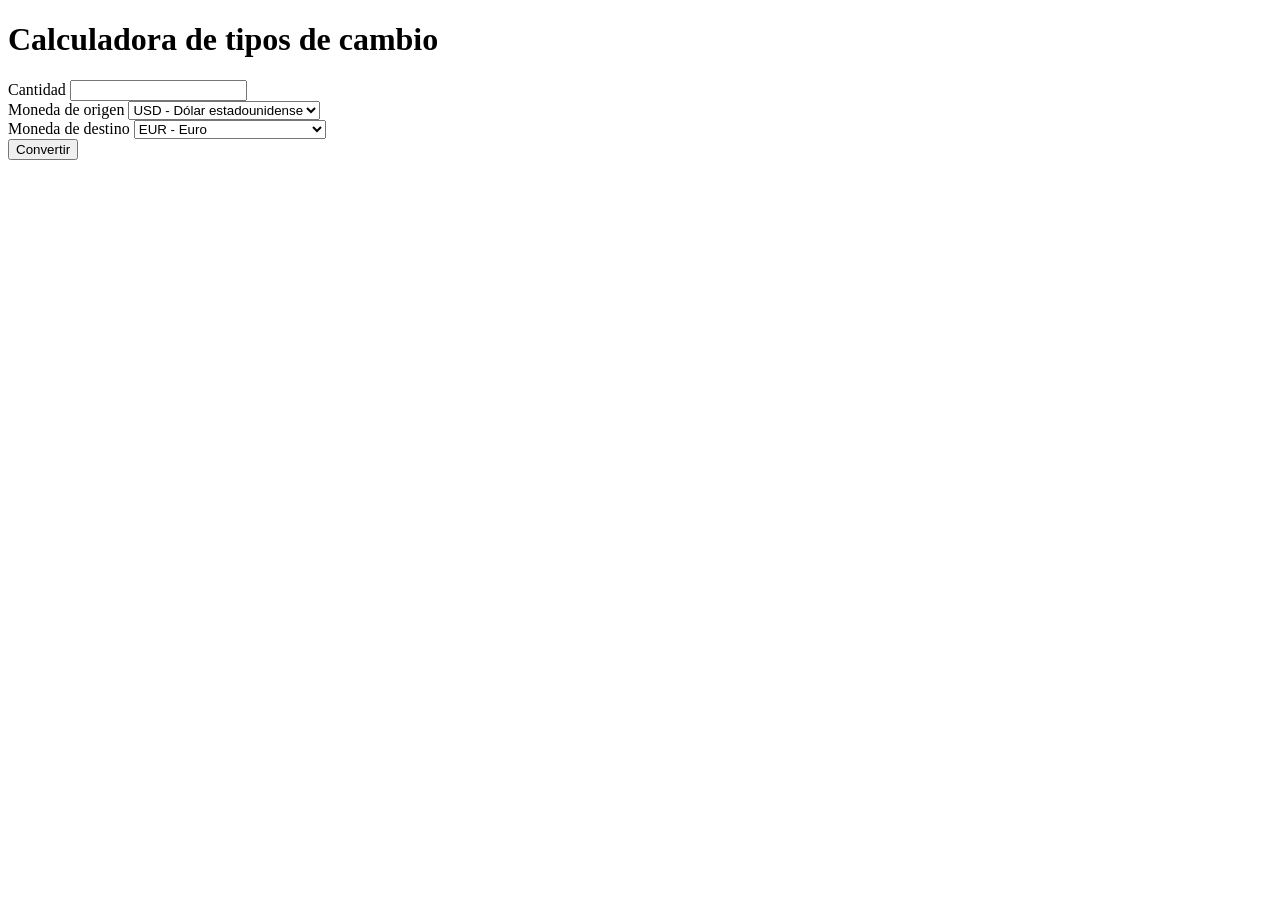
==== PEC1_Ej1_2/index.html @ ba9a1145 "add currency exchange calculator with form validation and API integration" ====
<!DOCTYPE html>
<html lang="es">
<head>
    <meta charset="UTF-8">
    <meta name="viewport" content="width=device-width, initial-scale=1.0">
    <meta name="description" content="Calculadora de tipos de cambio de moneda">
    <link rel="stylesheet" href="./style/style.css">
    <title>Calculadora de tipos de cambio</title>
</head>
<body>
    <main>
        <h1>Calculadora de tipos de cambio</h1>
        <form id="exchange-form">
            <div>
                <label for="amount">Cantidad</label>
                <input
                    id="amount"
                    name="amount"
                    type="number"
                    min="0"
                    step="any"
                    inputmode="decimal"
                    required
                >
            </div>

            <div>
                <label for="base-currency">Moneda de origen</label>
                <select id="base-currency" name="baseCurrency" required>
                    <option value="USD" selected>USD - Dólar estadounidense</option>
                    <option value="EUR">EUR - Euro</option>
                    <option value="GBP">GBP - Libra esterlina</option>
                    <option value="JPY">JPY - Yen japonés</option>
                    <option value="CAD">CAD - Dólar canadiense</option>
                </select>
            </div>

            <div>
                <label for="target-currency">Moneda de destino</label>
                <select id="target-currency" name="targetCurrency" required>
                    <option value="EUR" selected>EUR - Euro</option>
                    <option value="USD">USD - Dólar estadounidense</option>
                    <option value="GBP">GBP - Libra esterlina</option>
                    <option value="JPY">JPY - Yen japonés</option>
                    <option value="CAD">CAD - Dólar canadiense</option>
                </select>
            </div>

            <button type="submit">Convertir</button>
        </form>

        <p id="loading" role="status" aria-live="polite" hidden>
            Consultando tipos de cambio…
        </p>
        <p id="error" role="alert" hidden></p>
        <p id="result" aria-live="polite"></p>
    </main>

    <script type="module" src="./script.js"></script>
</body>
</html>
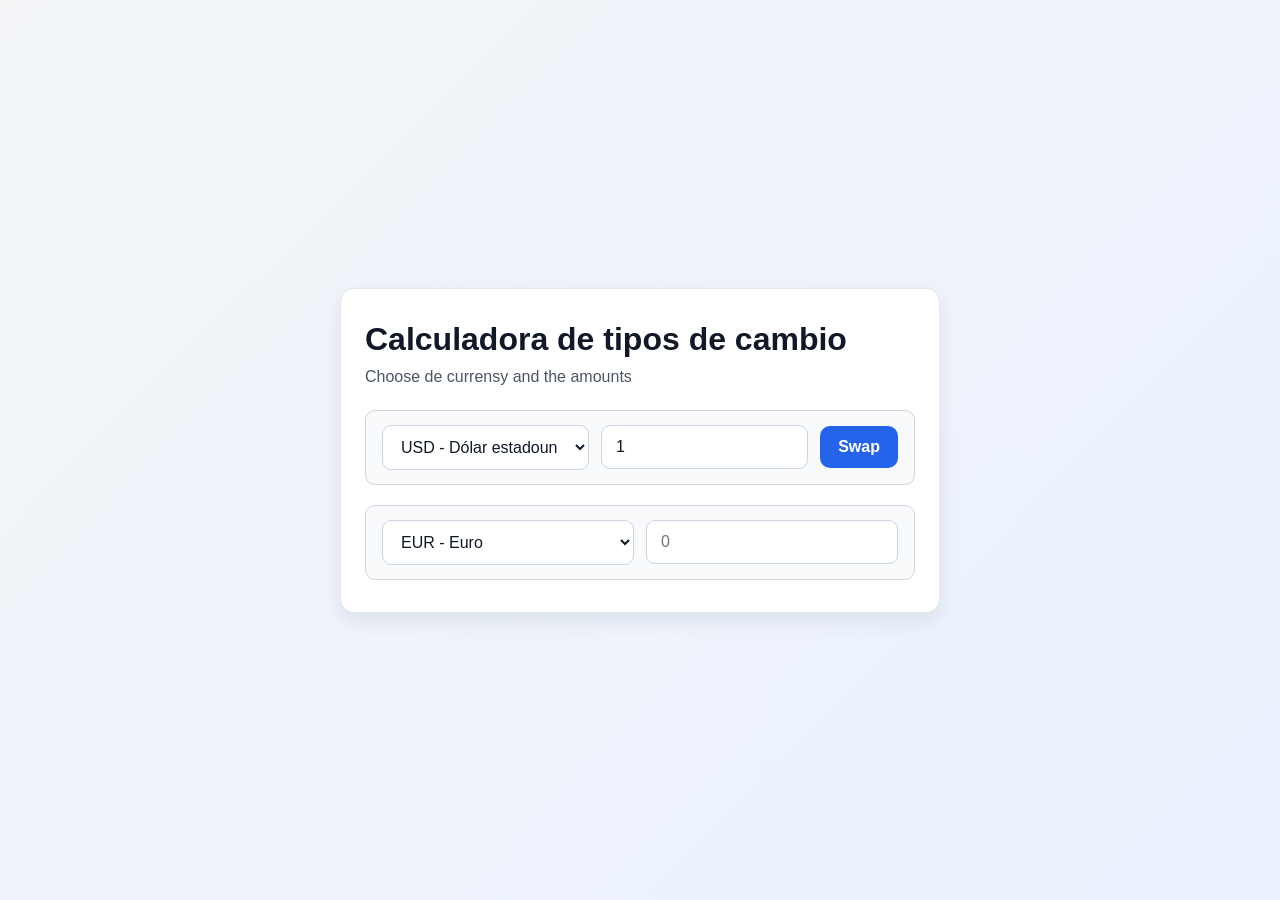
==== commit fc705a64: "refactor currency exchange calculator: update HTML structure, enhance JavaScript functionality, and " ====
--- a/PEC1_Ej1_2/index.html
+++ b/PEC1_Ej1_2/index.html
@@ -10,50 +10,49 @@
 <body>
     <main>
         <h1>Calculadora de tipos de cambio</h1>
-        <form id="exchange-form">
-            <div>
-                <label for="amount">Cantidad</label>
-                <input
-                    id="amount"
-                    name="amount"
-                    type="number"
-                    min="0"
-                    step="any"
-                    inputmode="decimal"
-                    required
-                >
-            </div>
+        <p>Choose de currensy and the amounts</p>
 
-            <div>
-                <label for="base-currency">Moneda de origen</label>
-                <select id="base-currency" name="baseCurrency" required>
-                    <option value="USD" selected>USD - Dólar estadounidense</option>
-                    <option value="EUR">EUR - Euro</option>
-                    <option value="GBP">GBP - Libra esterlina</option>
-                    <option value="JPY">JPY - Yen japonés</option>
-                    <option value="CAD">CAD - Dólar canadiense</option>
-                </select>
-            </div>
+<div class="container">
+    <div class="currency">
+        <select id="currency-one" class="">
+            <option value="USD" selected >USD - Dólar estadounidense</option>
+            <option value="EUR">EUR - Euro</option>
+            <option value="GBP">GBP - Libra esterlina</option>
+            <option value="JPY">JPY - Yen japonés</option>
+            <option value="CAD">CAD - Dólar canadiense</option>
+            <option value="AUD">AUD - Dólar australiano</option>
+            <option value="CHF">CHF - Franco suizo</option>
+            <option value="CNY">CNY - Yuan chino</option>
+            <option value="SEK">SEK - Corona sueca</option>
+            <option value="NOK">NOK - Corona noruega</option>
+        </select>
+        <input type="number" id="amount-one" placeholder="0" value="1">
 
-            <div>
-                <label for="target-currency">Moneda de destino</label>
-                <select id="target-currency" name="targetCurrency" required>
-                    <option value="EUR" selected>EUR - Euro</option>
-                    <option value="USD">USD - Dólar estadounidense</option>
-                    <option value="GBP">GBP - Libra esterlina</option>
-                    <option value="JPY">JPY - Yen japonés</option>
-                    <option value="CAD">CAD - Dólar canadiense</option>
-                </select>
-            </div>
+        <div class="swap-rate-container">
+            <button class="btn" id="rate">Swap</button>
+            <div class="rate" id="rate"></div>
+        </div>
 
-            <button type="submit">Convertir</button>
-        </form>
 
-        <p id="loading" role="status" aria-live="polite" hidden>
-            Consultando tipos de cambio…
-        </p>
-        <p id="error" role="alert" hidden></p>
-        <p id="result" aria-live="polite"></p>
+    </div>
+        <div class="currency">
+        <select id="currency-two" class="">
+            <option value="USD">USD - Dólar estadounidense</option>
+            <option value="EUR" selected >EUR - Euro</option>
+            <option value="GBP">GBP - Libra esterlina</option>
+            <option value="JPY">JPY - Yen japonés</option>
+            <option value="CAD">CAD - Dólar canadiense</option>
+            <option value="AUD">AUD - Dólar australiano</option>
+            <option value="CHF">CHF - Franco suizo</option>
+            <option value="CNY">CNY - Yuan chino</option>
+            <option value="SEK">SEK - Corona sueca</option>
+            <option value="NOK">NOK - Corona noruega</option>
+        </select>
+        <input type="number" id="amount-two" placeholder="0">
+    </div>
+
+</div>
+        
     </main>
 
     <script type="module" src="./script.js"></script>
--- a/PEC1_Ej1_2/style/style.css
+++ b/PEC1_Ej1_2/style/style.css
@@ -0,0 +1,110 @@
+* {
+    box-sizing: border-box;
+    margin: 0;
+    padding: 0;
+}
+
+body {
+    font-family: Arial, Helvetica, sans-serif;
+    background: linear-gradient(135deg, #f3f5f7, #eaf1ff);
+    color: #1f2937;
+    min-height: 100vh;
+    display: flex;
+    align-items: center;
+    justify-content: center;
+}
+
+main {
+    width: min(90%, 600px);
+    background: #ffffff;
+    border: 1px solid #e5e7eb;
+    border-radius: 14px;
+    box-shadow: 0 8px 20px rgba(15, 23, 42, 0.08);
+    padding: 32px 24px;
+}
+
+h1 {
+    font-size: 2rem;
+    margin-bottom: 10px;
+    color: #111827;
+}
+
+p {
+    margin-bottom: 24px;
+    color: #4b5563;
+}
+
+.container {
+    display: flex;
+    flex-direction: column;
+    gap: 20px;
+}
+
+.currency {
+    display: flex;
+    align-items: center;
+    gap: 12px;
+    padding: 14px 16px;
+    border: 1px solid #d1d5db;
+    border-radius: 10px;
+    background: #f9fafb;
+    transition: border-color 0.2s ease, box-shadow 0.2s ease;
+}
+
+.currency:focus-within {
+    border-color: #60a5fa;
+    box-shadow: 0 0 0 3px rgba(96, 165, 250, 0.15);
+}
+
+select,
+input,
+button {
+    font: inherit;
+}
+
+select,
+input {
+    width: 100%;
+    padding: 12px 14px;
+    border: 1px solid #cbd5e1;
+    border-radius: 9px;
+    background: #fff;
+    color: #111827;
+    font-size: 1rem;
+    transition: border-color 0.2s ease, box-shadow 0.2s ease;
+}
+
+select:focus,
+input:focus {
+    outline: none;
+    border-color: #60a5fa;
+    box-shadow: 0 0 0 3px rgba(96, 165, 250, 0.15);
+}
+
+.currency-one {
+    font-size: 0.95rem;
+    color: #4b5563;
+    white-space: nowrap;
+    min-width: 80px;
+    text-align: right;
+}
+
+button {
+    padding: 12px 18px;
+    border: none;
+    border-radius: 10px;
+    background: #2563eb;
+    color: white;
+    font-weight: 600;
+    cursor: pointer;
+    transition: background 0.2s ease, transform 0.1s ease;
+}
+
+button:hover {
+    background: #1d4ed8;
+}
+
+button:active {
+    transform: translateY(1px);
+}
+
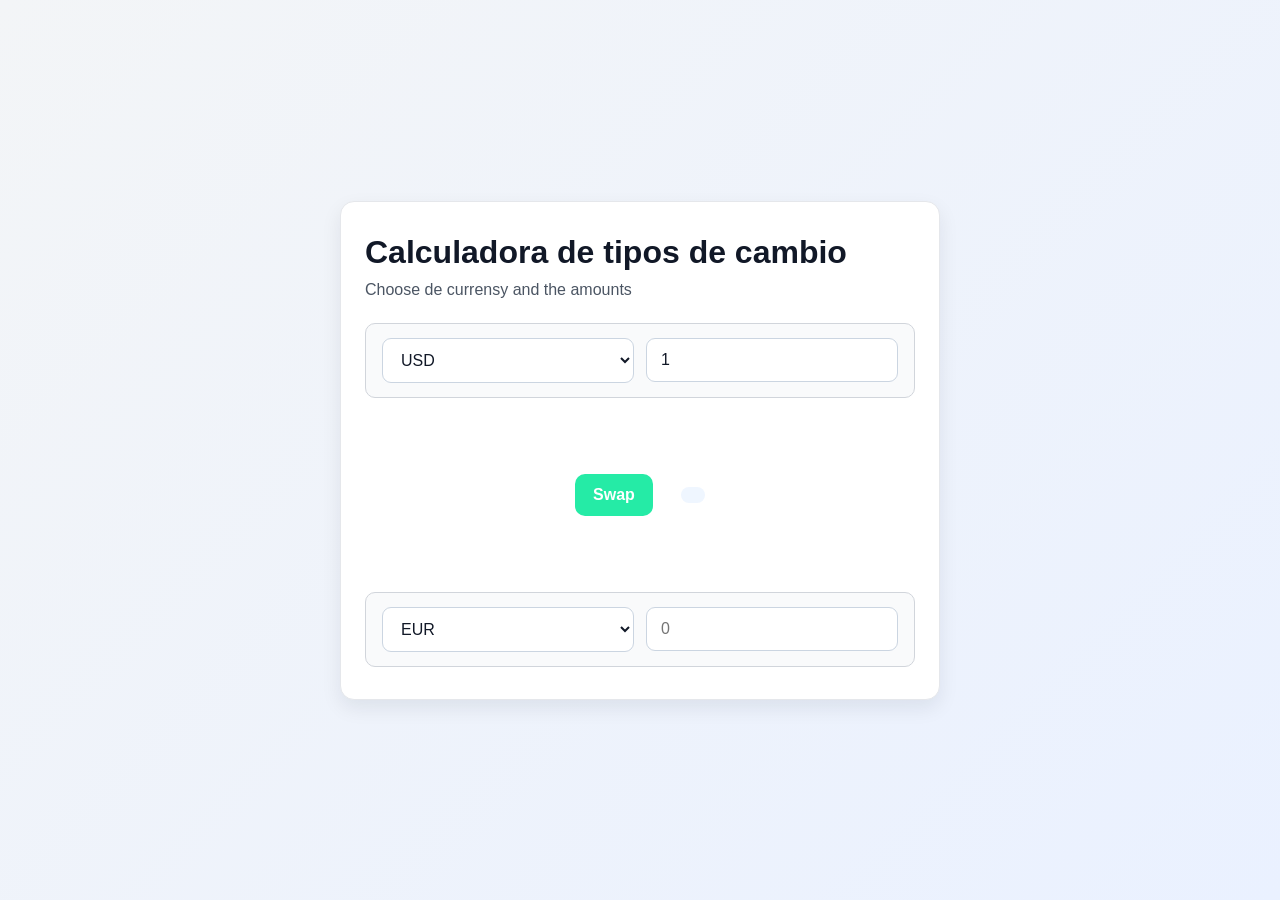
==== commit edea204d: "refactor: enhance currency exchange functionality with loading and error handling" ====
--- a/PEC1_Ej1_2/index.html
+++ b/PEC1_Ej1_2/index.html
@@ -1,5 +1,6 @@
 <!DOCTYPE html>
 <html lang="es">
+
 <head>
     <meta charset="UTF-8">
     <meta name="viewport" content="width=device-width, initial-scale=1.0">
@@ -7,54 +8,376 @@
     <link rel="stylesheet" href="./style/style.css">
     <title>Calculadora de tipos de cambio</title>
 </head>
+
 <body>
     <main>
         <h1>Calculadora de tipos de cambio</h1>
         <p>Choose de currensy and the amounts</p>
 
-<div class="container">
-    <div class="currency">
-        <select id="currency-one" class="">
-            <option value="USD" selected >USD - Dólar estadounidense</option>
-            <option value="EUR">EUR - Euro</option>
-            <option value="GBP">GBP - Libra esterlina</option>
-            <option value="JPY">JPY - Yen japonés</option>
-            <option value="CAD">CAD - Dólar canadiense</option>
-            <option value="AUD">AUD - Dólar australiano</option>
-            <option value="CHF">CHF - Franco suizo</option>
-            <option value="CNY">CNY - Yuan chino</option>
-            <option value="SEK">SEK - Corona sueca</option>
-            <option value="NOK">NOK - Corona noruega</option>
-        </select>
-        <input type="number" id="amount-one" placeholder="0" value="1">
-
-        <div class="swap-rate-container">
-            <button class="btn" id="rate">Swap</button>
-            <div class="rate" id="rate"></div>
+        <div class="container">
+            <div class="currency">
+                <select id="currency-one" class="">
+                    <option value="AED">AED</option>
+                    <option value="AFN">AFN</option>
+                    <option value="ALL">ALL</option>
+                    <option value="AMD">AMD</option>
+                    <option value="ANG">ANG</option>
+                    <option value="AOA">AOA</option>
+                    <option value="ARS">ARS</option>
+                    <option value="AUD">AUD</option>
+                    <option value="AWG">AWG</option>
+                    <option value="AZN">AZN</option>
+                    <option value="BAM">BAM</option>
+                    <option value="BBD">BBD</option>
+                    <option value="BDT">BDT</option>
+                    <option value="BGN">BGN</option>
+                    <option value="BHD">BHD</option>
+                    <option value="BIF">BIF</option>
+                    <option value="BMD">BMD</option>
+                    <option value="BND">BND</option>
+                    <option value="BOB">BOB</option>
+                    <option value="BRL">BRL</option>
+                    <option value="BSD">BSD</option>
+                    <option value="BTN">BTN</option>
+                    <option value="BWP">BWP</option>
+                    <option value="BYN">BYN</option>
+                    <option value="BZD">BZD</option>
+                    <option value="CAD">CAD</option>
+                    <option value="CDF">CDF</option>
+                    <option value="CHF">CHF</option>
+                    <option value="CLF">CLF</option>
+                    <option value="CLP">CLP</option>
+                    <option value="CNH">CNH</option>
+                    <option value="CNY">CNY</option>
+                    <option value="COP">COP</option>
+                    <option value="CRC">CRC</option>
+                    <option value="CUP">CUP</option>
+                    <option value="CVE">CVE</option>
+                    <option value="CZK">CZK</option>
+                    <option value="DJF">DJF</option>
+                    <option value="DKK">DKK</option>
+                    <option value="DOP">DOP</option>
+                    <option value="DZD">DZD</option>
+                    <option value="EGP">EGP</option>
+                    <option value="ERN">ERN</option>
+                    <option value="ETB">ETB</option>
+                    <option value="EUR">EUR</option>
+                    <option value="FJD">FJD</option>
+                    <option value="FKP">FKP</option>
+                    <option value="FOK">FOK</option>
+                    <option value="GBP">GBP</option>
+                    <option value="GEL">GEL</option>
+                    <option value="GGP">GGP</option>
+                    <option value="GHS">GHS</option>
+                    <option value="GIP">GIP</option>
+                    <option value="GMD">GMD</option>
+                    <option value="GNF">GNF</option>
+                    <option value="GTQ">GTQ</option>
+                    <option value="GYD">GYD</option>
+                    <option value="HKD">HKD</option>
+                    <option value="HNL">HNL</option>
+                    <option value="HRK">HRK</option>
+                    <option value="HTG">HTG</option>
+                    <option value="HUF">HUF</option>
+                    <option value="IDR">IDR</option>
+                    <option value="ILS">ILS</option>
+                    <option value="IMP">IMP</option>
+                    <option value="INR">INR</option>
+                    <option value="IQD">IQD</option>
+                    <option value="IRR">IRR</option>
+                    <option value="ISK">ISK</option>
+                    <option value="JEP">JEP</option>
+                    <option value="JMD">JMD</option>
+                    <option value="JOD">JOD</option>
+                    <option value="JPY">JPY</option>
+                    <option value="KES">KES</option>
+                    <option value="KGS">KGS</option>
+                    <option value="KHR">KHR</option>
+                    <option value="KID">KID</option>
+                    <option value="KMF">KMF</option>
+                    <option value="KRW">KRW</option>
+                    <option value="KWD">KWD</option>
+                    <option value="KYD">KYD</option>
+                    <option value="KZT">KZT</option>
+                    <option value="LAK">LAK</option>
+                    <option value="LBP">LBP</option>
+                    <option value="LKR">LKR</option>
+                    <option value="LRD">LRD</option>
+                    <option value="LSL">LSL</option>
+                    <option value="LYD">LYD</option>
+                    <option value="MAD">MAD</option>
+                    <option value="MDL">MDL</option>
+                    <option value="MGA">MGA</option>
+                    <option value="MKD">MKD</option>
+                    <option value="MMK">MMK</option>
+                    <option value="MNT">MNT</option>
+                    <option value="MOP">MOP</option>
+                    <option value="MRU">MRU</option>
+                    <option value="MUR">MUR</option>
+                    <option value="MVR">MVR</option>
+                    <option value="MWK">MWK</option>
+                    <option value="MXN">MXN</option>
+                    <option value="MYR">MYR</option>
+                    <option value="MZN">MZN</option>
+                    <option value="NAD">NAD</option>
+                    <option value="NGN">NGN</option>
+                    <option value="NIO">NIO</option>
+                    <option value="NOK">NOK</option>
+                    <option value="NPR">NPR</option>
+                    <option value="NZD">NZD</option>
+                    <option value="OMR">OMR</option>
+                    <option value="PAB">PAB</option>
+                    <option value="PEN">PEN</option>
+                    <option value="PGK">PGK</option>
+                    <option value="PHP">PHP</option>
+                    <option value="PKR">PKR</option>
+                    <option value="PLN">PLN</option>
+                    <option value="PYG">PYG</option>
+                    <option value="QAR">QAR</option>
+                    <option value="RON">RON</option>
+                    <option value="RSD">RSD</option>
+                    <option value="RUB">RUB</option>
+                    <option value="RWF">RWF</option>
+                    <option value="SAR">SAR</option>
+                    <option value="SBD">SBD</option>
+                    <option value="SCR">SCR</option>
+                    <option value="SDG">SDG</option>
+                    <option value="SEK">SEK</option>
+                    <option value="SGD">SGD</option>
+                    <option value="SHP">SHP</option>
+                    <option value="SLE">SLE</option>
+                    <option value="SLL">SLL</option>
+                    <option value="SOS">SOS</option>
+                    <option value="SRD">SRD</option>
+                    <option value="SSP">SSP</option>
+                    <option value="STN">STN</option>
+                    <option value="SYP">SYP</option>
+                    <option value="SZL">SZL</option>
+                    <option value="THB">THB</option>
+                    <option value="TJS">TJS</option>
+                    <option value="TMT">TMT</option>
+                    <option value="TND">TND</option>
+                    <option value="TOP">TOP</option>
+                    <option value="TRY">TRY</option>
+                    <option value="TTD">TTD</option>
+                    <option value="TVD">TVD</option>
+                    <option value="TWD">TWD</option>
+                    <option value="TZS">TZS</option>
+                    <option value="UAH">UAH</option>
+                    <option value="UGX">UGX</option>
+                    <option value="USD" selected>USD</option>
+                    <option value="UYU">UYU</option>
+                    <option value="UZS">UZS</option>
+                    <option value="VES">VES</option>
+                    <option value="VND">VND</option>
+                    <option value="VUV">VUV</option>
+                    <option value="WST">WST</option>
+                    <option value="XAF">XAF</option>
+                    <option value="XCD">XCD</option>
+                    <option value="XCG">XCG</option>
+                    <option value="XDR">XDR</option>
+                    <option value="XOF">XOF</option>
+                    <option value="XPF">XPF</option>
+                    <option value="YER">YER</option>
+                    <option value="ZAR">ZAR</option>
+                    <option value="ZMW">ZMW</option>
+                    <option value="ZWG">ZWG</option>
+                    <option value="ZWL">ZWL</option>
+                </select>
+                <input type="number" id="amount-one" placeholder="0" value="1">
+
+
+
+            </div>
+
+            <div class="swap-rate-container">
+                <button class="btn" id="swap">Swap</button>
+                <div class="rate" id="rate"></div>
+            </div>
+
+            <div class="currency">
+                <select id="currency-two" class="">
+                    <option value="AED">AED</option>
+                    <option value="AFN">AFN</option>
+                    <option value="ALL">ALL</option>
+                    <option value="AMD">AMD</option>
+                    <option value="ANG">ANG</option>
+                    <option value="AOA">AOA</option>
+                    <option value="ARS">ARS</option>
+                    <option value="AUD">AUD</option>
+                    <option value="AWG">AWG</option>
+                    <option value="AZN">AZN</option>
+                    <option value="BAM">BAM</option>
+                    <option value="BBD">BBD</option>
+                    <option value="BDT">BDT</option>
+                    <option value="BGN">BGN</option>
+                    <option value="BHD">BHD</option>
+                    <option value="BIF">BIF</option>
+                    <option value="BMD">BMD</option>
+                    <option value="BND">BND</option>
+                    <option value="BOB">BOB</option>
+                    <option value="BRL">BRL</option>
+                    <option value="BSD">BSD</option>
+                    <option value="BTN">BTN</option>
+                    <option value="BWP">BWP</option>
+                    <option value="BYN">BYN</option>
+                    <option value="BZD">BZD</option>
+                    <option value="CAD">CAD</option>
+                    <option value="CDF">CDF</option>
+                    <option value="CHF">CHF</option>
+                    <option value="CLF">CLF</option>
+                    <option value="CLP">CLP</option>
+                    <option value="CNH">CNH</option>
+                    <option value="CNY">CNY</option>
+                    <option value="COP">COP</option>
+                    <option value="CRC">CRC</option>
+                    <option value="CUP">CUP</option>
+                    <option value="CVE">CVE</option>
+                    <option value="CZK">CZK</option>
+                    <option value="DJF">DJF</option>
+                    <option value="DKK">DKK</option>
+                    <option value="DOP">DOP</option>
+                    <option value="DZD">DZD</option>
+                    <option value="EGP">EGP</option>
+                    <option value="ERN">ERN</option>
+                    <option value="ETB">ETB</option>
+                    <option value="EUR" selected>EUR</option>
+                    <option value="FJD">FJD</option>
+                    <option value="FKP">FKP</option>
+                    <option value="FOK">FOK</option>
+                    <option value="GBP">GBP</option>
+                    <option value="GEL">GEL</option>
+                    <option value="GGP">GGP</option>
+                    <option value="GHS">GHS</option>
+                    <option value="GIP">GIP</option>
+                    <option value="GMD">GMD</option>
+                    <option value="GNF">GNF</option>
+                    <option value="GTQ">GTQ</option>
+                    <option value="GYD">GYD</option>
+                    <option value="HKD">HKD</option>
+                    <option value="HNL">HNL</option>
+                    <option value="HRK">HRK</option>
+                    <option value="HTG">HTG</option>
+                    <option value="HUF">HUF</option>
+                    <option value="IDR">IDR</option>
+                    <option value="ILS">ILS</option>
+                    <option value="IMP">IMP</option>
+                    <option value="INR">INR</option>
+                    <option value="IQD">IQD</option>
+                    <option value="IRR">IRR</option>
+                    <option value="ISK">ISK</option>
+                    <option value="JEP">JEP</option>
+                    <option value="JMD">JMD</option>
+                    <option value="JOD">JOD</option>
+                    <option value="JPY">JPY</option>
+                    <option value="KES">KES</option>
+                    <option value="KGS">KGS</option>
+                    <option value="KHR">KHR</option>
+                    <option value="KID">KID</option>
+                    <option value="KMF">KMF</option>
+                    <option value="KRW">KRW</option>
+                    <option value="KWD">KWD</option>
+                    <option value="KYD">KYD</option>
+                    <option value="KZT">KZT</option>
+                    <option value="LAK">LAK</option>
+                    <option value="LBP">LBP</option>
+                    <option value="LKR">LKR</option>
+                    <option value="LRD">LRD</option>
+                    <option value="LSL">LSL</option>
+                    <option value="LYD">LYD</option>
+                    <option value="MAD">MAD</option>
+                    <option value="MDL">MDL</option>
+                    <option value="MGA">MGA</option>
+                    <option value="MKD">MKD</option>
+                    <option value="MMK">MMK</option>
+                    <option value="MNT">MNT</option>
+                    <option value="MOP">MOP</option>
+                    <option value="MRU">MRU</option>
+                    <option value="MUR">MUR</option>
+                    <option value="MVR">MVR</option>
+                    <option value="MWK">MWK</option>
+                    <option value="MXN">MXN</option>
+                    <option value="MYR">MYR</option>
+                    <option value="MZN">MZN</option>
+                    <option value="NAD">NAD</option>
+                    <option value="NGN">NGN</option>
+                    <option value="NIO">NIO</option>
+                    <option value="NOK">NOK</option>
+                    <option value="NPR">NPR</option>
+                    <option value="NZD">NZD</option>
+                    <option value="OMR">OMR</option>
+                    <option value="PAB">PAB</option>
+                    <option value="PEN">PEN</option>
+                    <option value="PGK">PGK</option>
+                    <option value="PHP">PHP</option>
+                    <option value="PKR">PKR</option>
+                    <option value="PLN">PLN</option>
+                    <option value="PYG">PYG</option>
+                    <option value="QAR">QAR</option>
+                    <option value="RON">RON</option>
+                    <option value="RSD">RSD</option>
+                    <option value="RUB">RUB</option>
+                    <option value="RWF">RWF</option>
+                    <option value="SAR">SAR</option>
+                    <option value="SBD">SBD</option>
+                    <option value="SCR">SCR</option>
+                    <option value="SDG">SDG</option>
+                    <option value="SEK">SEK</option>
+                    <option value="SGD">SGD</option>
+                    <option value="SHP">SHP</option>
+                    <option value="SLE">SLE</option>
+                    <option value="SLL">SLL</option>
+                    <option value="SOS">SOS</option>
+                    <option value="SRD">SRD</option>
+                    <option value="SSP">SSP</option>
+                    <option value="STN">STN</option>
+                    <option value="SYP">SYP</option>
+                    <option value="SZL">SZL</option>
+                    <option value="THB">THB</option>
+                    <option value="TJS">TJS</option>
+                    <option value="TMT">TMT</option>
+                    <option value="TND">TND</option>
+                    <option value="TOP">TOP</option>
+                    <option value="TRY">TRY</option>
+                    <option value="TTD">TTD</option>
+                    <option value="TVD">TVD</option>
+                    <option value="TWD">TWD</option>
+                    <option value="TZS">TZS</option>
+                    <option value="UAH">UAH</option>
+                    <option value="UGX">UGX</option>
+                    <option value="USD">USD</option>
+                    <option value="UYU">UYU</option>
+                    <option value="UZS">UZS</option>
+                    <option value="VES">VES</option>
+                    <option value="VND">VND</option>
+                    <option value="VUV">VUV</option>
+                    <option value="WST">WST</option>
+                    <option value="XAF">XAF</option>
+                    <option value="XCD">XCD</option>
+                    <option value="XCG">XCG</option>
+                    <option value="XDR">XDR</option>
+                    <option value="XOF">XOF</option>
+                    <option value="XPF">XPF</option>
+                    <option value="YER">YER</option>
+                    <option value="ZAR">ZAR</option>
+                    <option value="ZMW">ZMW</option>
+                    <option value="ZWG">ZWG</option>
+                    <option value="ZWL">ZWL</option>
+                </select>
+                <input type="number" id="amount-two" placeholder="0">
+            </div>
+
         </div>
-
-
-    </div>
-        <div class="currency">
-        <select id="currency-two" class="">
-            <option value="USD">USD - Dólar estadounidense</option>
-            <option value="EUR" selected >EUR - Euro</option>
-            <option value="GBP">GBP - Libra esterlina</option>
-            <option value="JPY">JPY - Yen japonés</option>
-            <option value="CAD">CAD - Dólar canadiense</option>
-            <option value="AUD">AUD - Dólar australiano</option>
-            <option value="CHF">CHF - Franco suizo</option>
-            <option value="CNY">CNY - Yuan chino</option>
-            <option value="SEK">SEK - Corona sueca</option>
-            <option value="NOK">NOK - Corona noruega</option>
-        </select>
-        <input type="number" id="amount-two" placeholder="0">
-    </div>
-
-</div>
-        
+        <div class="hide" id="state-request">
+            <p>Loading...</p>
+        </div>
+        <div class="hide" id="error-request">
+            <h2>Error in request</h2>
+        </div>
+
     </main>
 
     <script type="module" src="./script.js"></script>
 </body>
-</html>
+
+</html>
--- a/PEC1_Ej1_2/style/style.css
+++ b/PEC1_Ej1_2/style/style.css
@@ -37,7 +37,8 @@
 .container {
     display: flex;
     flex-direction: column;
-    gap: 20px;
+    gap: 76px;
+    position: relative;
 }
 
 .currency {
@@ -54,6 +55,16 @@
 .currency:focus-within {
     border-color: #60a5fa;
     box-shadow: 0 0 0 3px rgba(96, 165, 250, 0.15);
+}
+
+.swap-rate-container {
+    display: flex;
+    flex-direction: row;
+    align-items: center;
+    gap: 28px;
+    width: 100%;
+    justify-content: center;
+    align-items: center;
 }
 
 select,
@@ -93,7 +104,7 @@
     padding: 12px 18px;
     border: none;
     border-radius: 10px;
-    background: #2563eb;
+    background: #25eba6;
     color: white;
     font-weight: 600;
     cursor: pointer;
@@ -101,10 +112,27 @@
 }
 
 button:hover {
-    background: #1d4ed8;
+    background: #1dd890;
 }
 
 button:active {
     transform: translateY(1px);
 }
 
+.rate {
+    padding: 8px 12px;
+    border-radius: 8px;
+    background: #eff6ff;
+    color: #1dd8a6;
+    font-size: 0.9rem;
+    font-weight: 600;
+    text-align: center;
+}
+
+.hide {
+    display: none
+}
+
+#error-request{
+    color: red
+}
